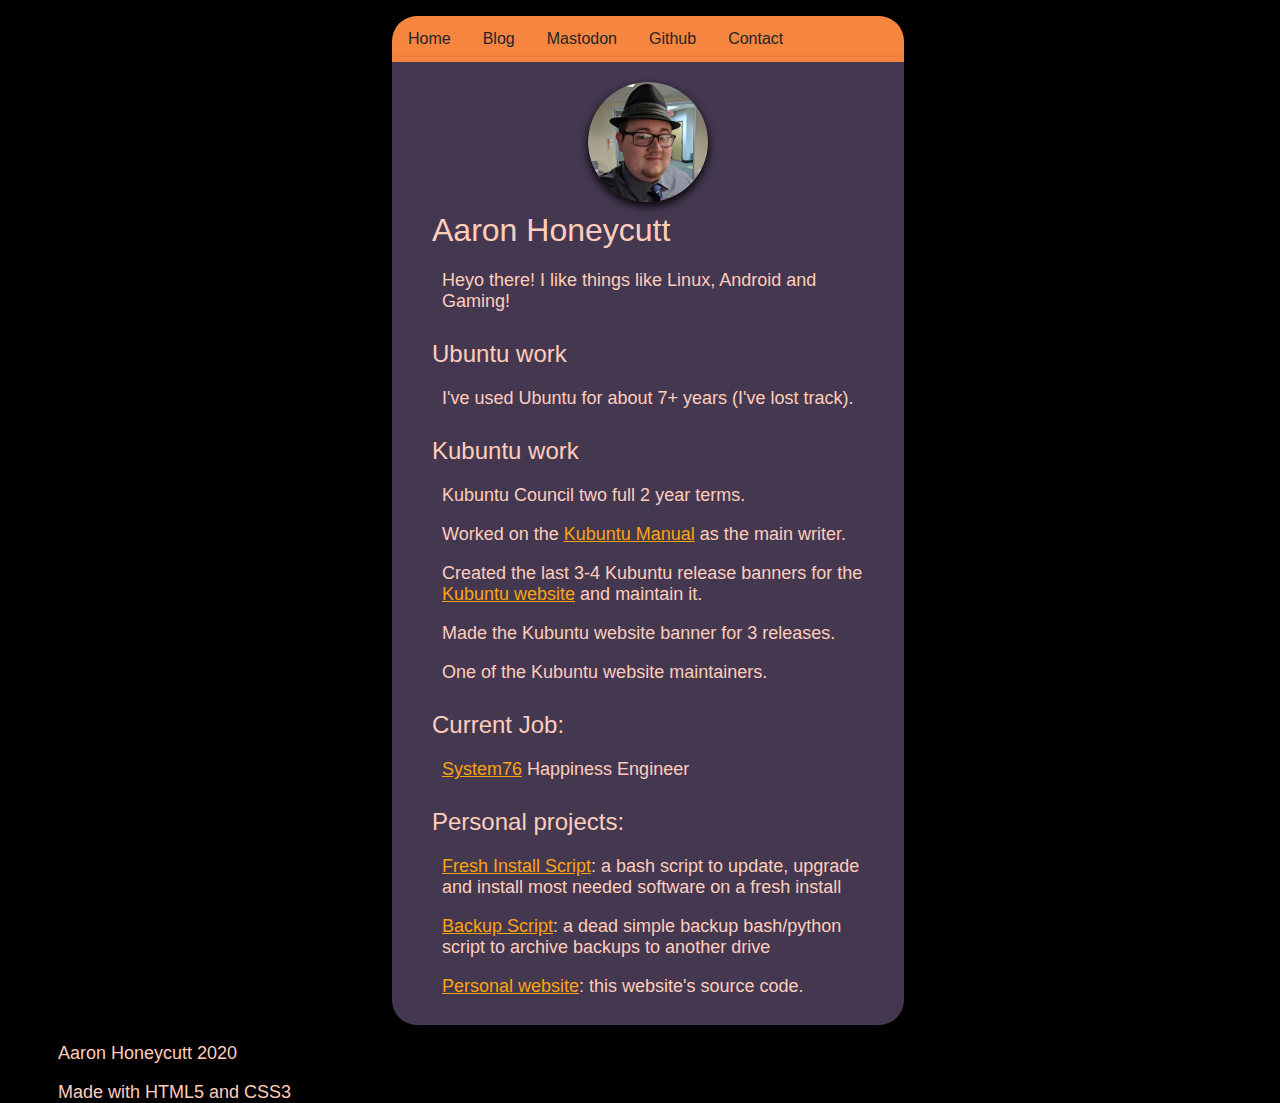
==== index.html @ b61f618d "Update index.html" ====
<!DOCTYPE html>
<html>
  <head>
    <meta charset="utf-8">
        <meta name="viewport" content="width=device-width, initial-scale=1.0">
        <title>Aaron Honeycutt's website</title>
        <link rel="stylesheet" href="style.css">
        <link rel="shortcut icon" type="image/x-icon" href="favicon.ico">
  </head>
<body>

  <div class="navbar"><div class="centered">
    <ul>
      <li><a href="https://ahoneybun.net">Home</a></li>
      <li><a href="http://ahoneybun.net/blog.html">Blog</a></li>
      <li><a href="https://mastodon.social/@fishfulpenguin">Mastodon</a><li>
      <li><a href="https://github.com/ahoneybun">Github</a></li>
      <li><a href="mailto:aaronhoneycutt@pm.me">Contact</a><li>
    </ul>
  </div></div>

  <div class="content">
    <img class="face" src="images/website-image_120.png">
    <h1>Aaron Honeycutt</h1>
      <p> Heyo there! I like things like Linux, Android and Gaming! </p>
    <h2>Ubuntu work</h2>
      <p> I've used Ubuntu for about 7+ years (I've lost track). </p>
    <h2> Kubuntu work </h2>
      <p> Kubuntu Council two full 2 year terms. </p>
      <p> Worked on the <a href="https://github.com/kubuntu-team/kubuntu-manual">Kubuntu Manual</a> as the main writer. </p>
      <p> Created the last 3-4 Kubuntu release banners for the <a href="https://kubuntu.org/">Kubuntu website</a> and maintain it.</p>
      <p> Made the Kubuntu website banner for 3 releases.</p>
      <p> One of the Kubuntu website maintainers.</p>
    <h2> Current Job: </h2> 
      <p> <a href="https://system76.com">System76</a> Happiness Engineer</p>
    <h2> Personal projects: </h2>
      <p> <a href="https://github.com/ahoneybun/fresh-install-script">Fresh Install Script</a>: a bash script to update, upgrade and install most needed software on a fresh install</p>
      <p> <a href="https://github.com/ahoneybun/backup-script">Backup Script</a>: a dead simple backup bash/python script to archive backups to another drive</p>
      <p> <a href="https://github.com/ahoneybun/website">Personal website</a>: this website's source code.
  </div>
    <footer>
      <p>Aaron Honeycutt 2020</p>
      <p>Made with HTML5 and CSS3</p>
    </footer>
</body>
</html>
---- style.css ----
html, body {
  width: 100%;
  height: 100%;
  background-color: #000;
}

h1 {
  color: #FFCDBC;
  font-family: Fira sans, sans-serif;
  text-align: justify;
  margin-left: auto;
  margin-right: auto;
  margin-top: 0;
  padding-top: 10px;
  padding-left: 40px;
  font-weight: 200;
}

h2 {
  color: #FFCDBC;
  font-family: Fira sans, sans-serif;
  text-align: left;
  margin-left: auto;
  margin-right: auto;
  margin-top: 0;
  padding-top: 10px;
  padding-left: 40px;
  font-weight: 200;
}

p {
  color: #FFCDBC;
  font-family: Fira sans, sans-serif;
  font-size: 18px;
  text-align: left;
  margin-left: auto;
  margin-right: auto;
  padding-left: 50px;
  padding-right: 15px;
}

ul {
  color: #FFCDBC;
  font-family: Fira sans, sans-serif;
  padding-left: 60px;
  text-align: left;
}

.navbar {
  text-align: center;
}

.navbar ul {
  list-style-type: none;
  border-top-right-radius: 25px;
  border-top-left-radius: 25px;
  margin-left: auto;
  margin-right: auto;
  margin-bottom: 0;
  padding: 0;
  width: 40%;
  overflow: hidden;
  background-color: #F5853F;
  box-shadow: 0 5px 10px black;
  z-index: 1000;
}

.navbar li {
  float: left;
  text-align: center;
}

.centered {
  margin-left: auto;
  margin-right: auto;
}

.navbar li a {
  display: block;
  font-family: Fira sans, sans-serif;
  font-weight: 300;
  text-align: center;
  padding: 14px 16px;
  text-decoration: none;
  color: #232629;
}

.navbar li a:hover {
  background-color: #ffc300;
  color: #000;
}

.face {
  margin-left: auto;
  margin-right: auto;
  border-radius: 50%;
  display: block;
  box-shadow: 0 4px 10px black;
}

.album-cover {
  display: block;
  margin-left: auto;
  margin-right: auto;
  border-radius: 25px;
  background-position: left top;
  background-repeat: repeat;
  padding: 20px;
  width: 90%;
  height: auto; 
}

.content {
  padding-top: 20px;
  margin-bottom: 15px;
  border-bottom-left-radius: 25px;
  border-bottom-right-radius: 25px;
  background-color: #443850;
  min-width: 300px;
  width: 40%;
  height: auto;
  margin-left: auto;
  margin-right: auto;
  padding-bottom: 10px;
  float: center;
  z-index: 0;
  box-shadow: 0 -5px 0 #F5853F, 0 2px 10px black; 
}

.content a {
  color: #fca311;
}

footer {
  position: relative;
  color: #000000;
  font-family: Fira sans, sans-serif;
  font-size: 18px;
  text-align: center;
  margin-left: auto;
  margin-right: auto;
}
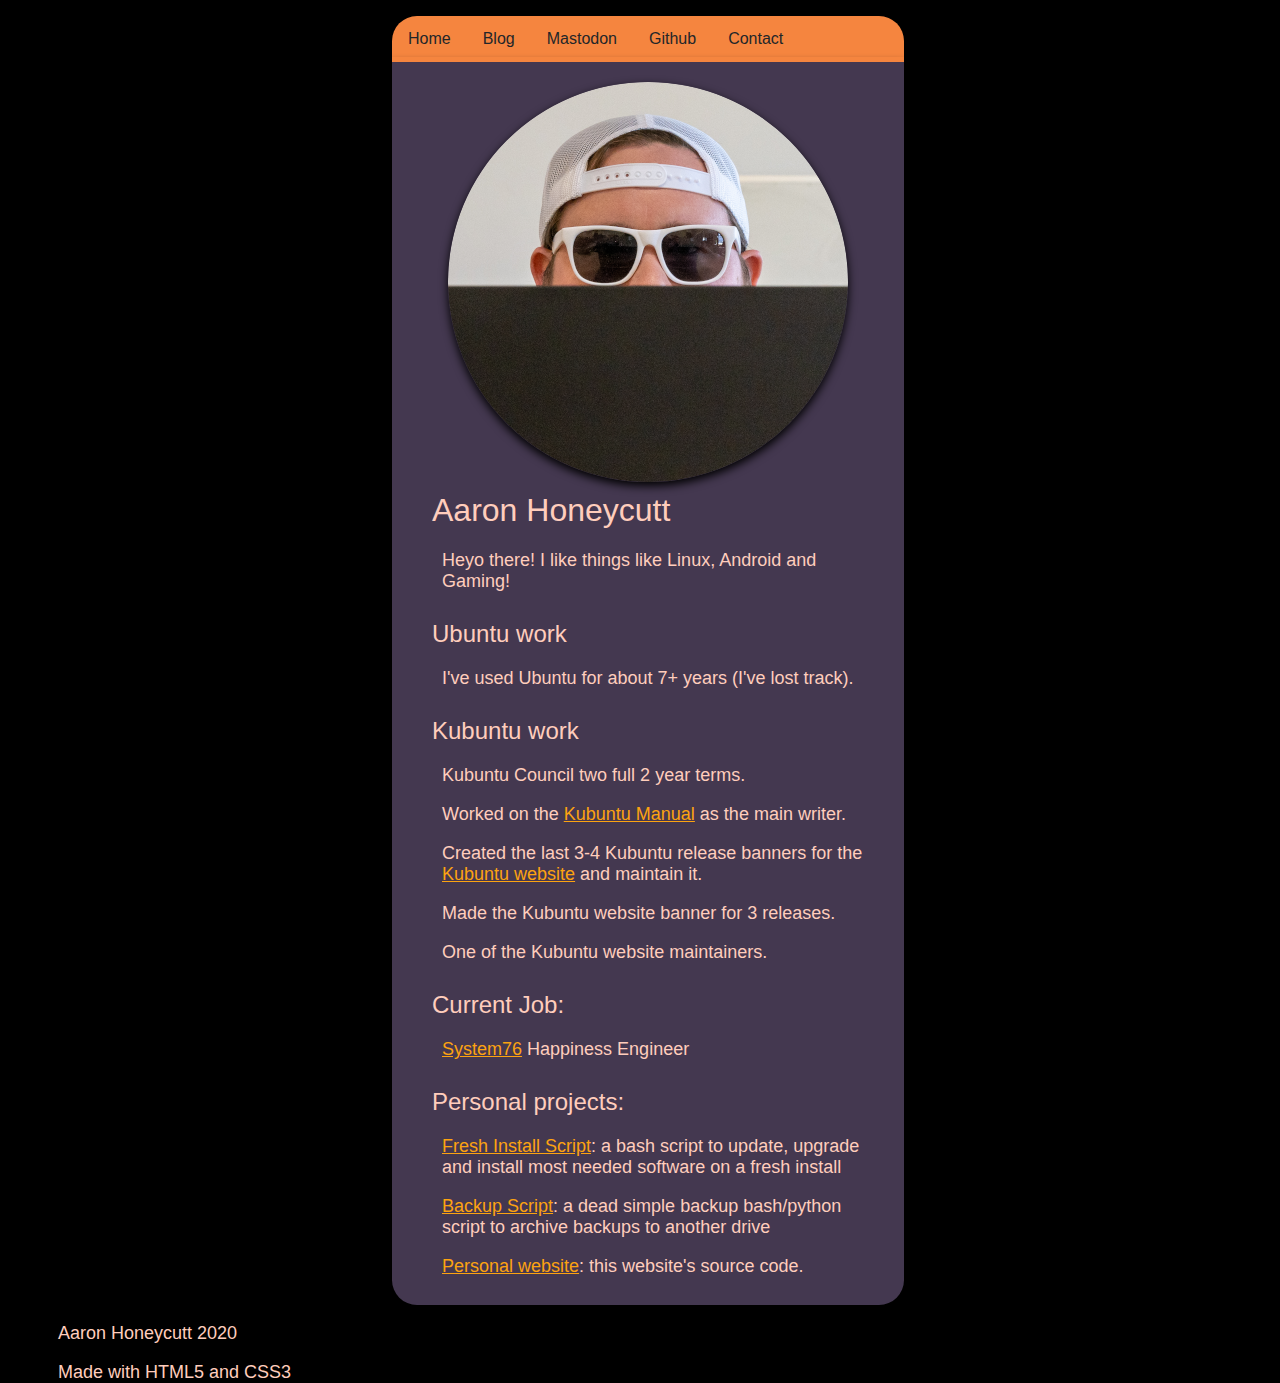
==== commit 23c71964: "Update profile picture" ====
--- a/index.html
+++ b/index.html
@@ -20,7 +20,7 @@
   </div></div>
 
   <div class="content">
-    <img class="face" src="images/website-image_120.png">
+    <img class="face" src="images/circle-profile_with-hat_mastodon.png">
     <h1>Aaron Honeycutt</h1>
       <p> Heyo there! I like things like Linux, Android and Gaming! </p>
     <h2>Ubuntu work</h2>
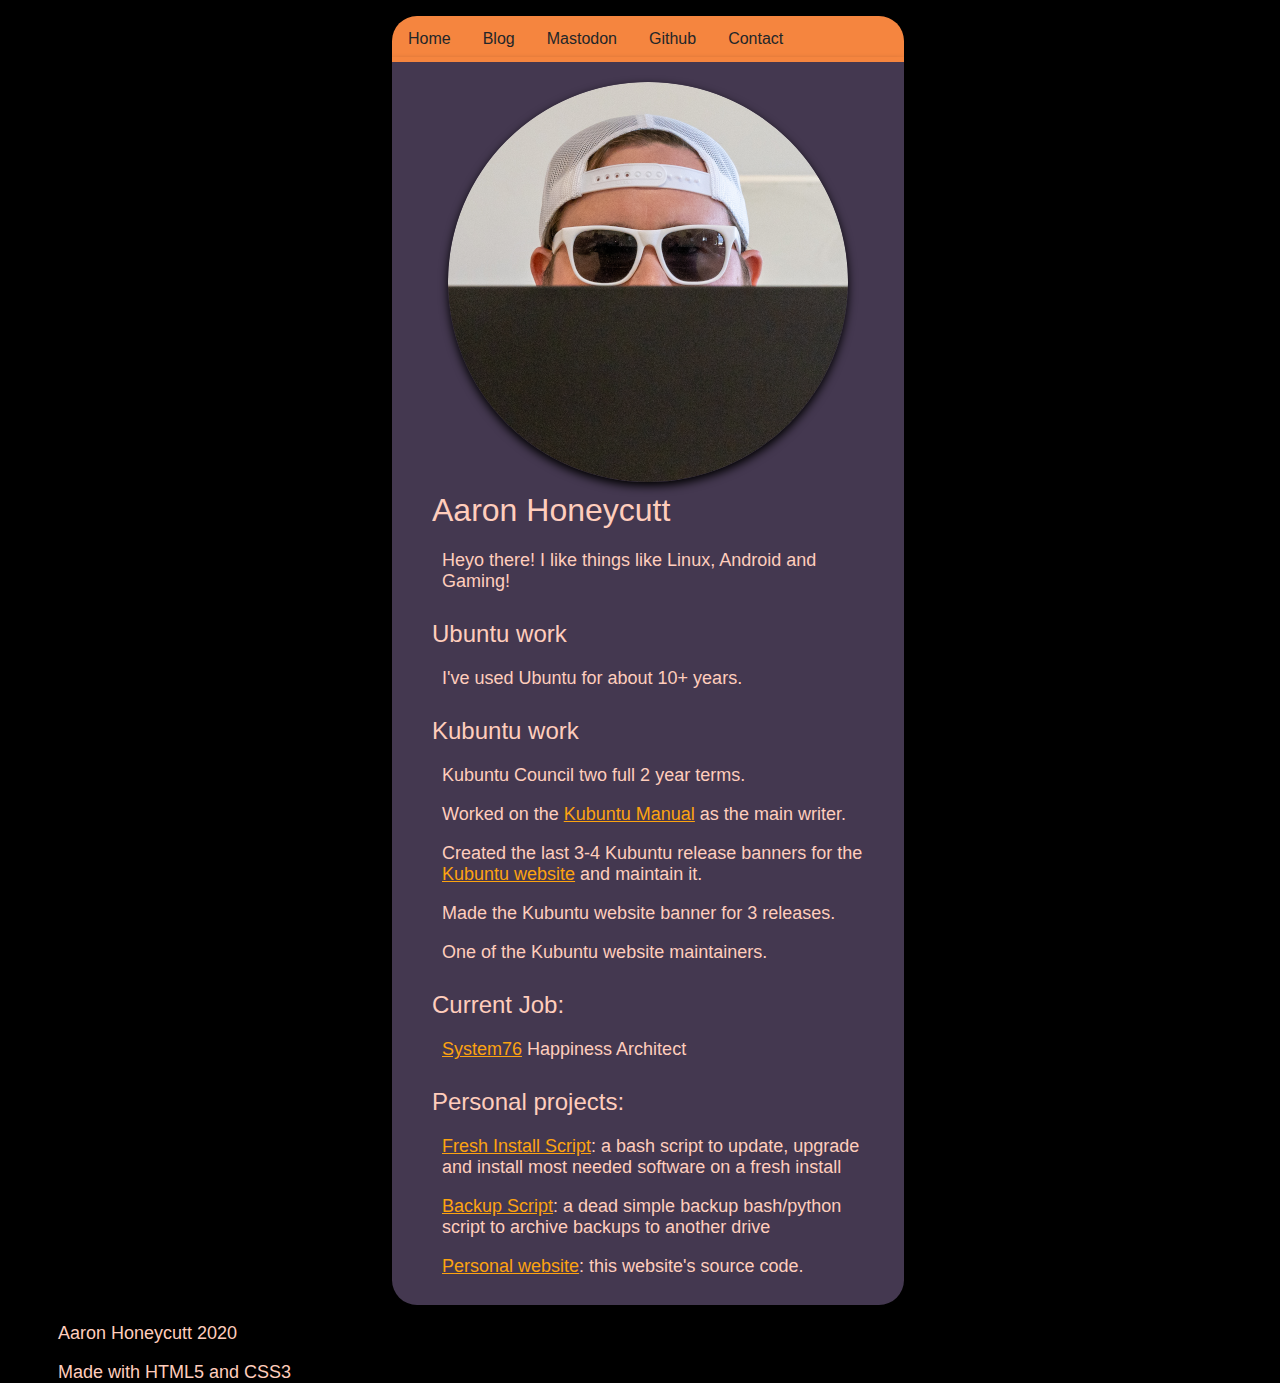
==== commit 1cfca78d: "Update job title and other info" ====
--- a/index.html
+++ b/index.html
@@ -24,7 +24,7 @@
     <h1>Aaron Honeycutt</h1>
       <p> Heyo there! I like things like Linux, Android and Gaming! </p>
     <h2>Ubuntu work</h2>
-      <p> I've used Ubuntu for about 7+ years (I've lost track). </p>
+      <p> I've used Ubuntu for about 10+ years. </p>
     <h2> Kubuntu work </h2>
       <p> Kubuntu Council two full 2 year terms. </p>
       <p> Worked on the <a href="https://github.com/kubuntu-team/kubuntu-manual">Kubuntu Manual</a> as the main writer. </p>
@@ -32,7 +32,7 @@
       <p> Made the Kubuntu website banner for 3 releases.</p>
       <p> One of the Kubuntu website maintainers.</p>
     <h2> Current Job: </h2> 
-      <p> <a href="https://system76.com">System76</a> Happiness Engineer</p>
+      <p> <a href="https://system76.com">System76</a> Happiness Architect</p>
     <h2> Personal projects: </h2>
       <p> <a href="https://github.com/ahoneybun/fresh-install-script">Fresh Install Script</a>: a bash script to update, upgrade and install most needed software on a fresh install</p>
       <p> <a href="https://github.com/ahoneybun/backup-script">Backup Script</a>: a dead simple backup bash/python script to archive backups to another drive</p>
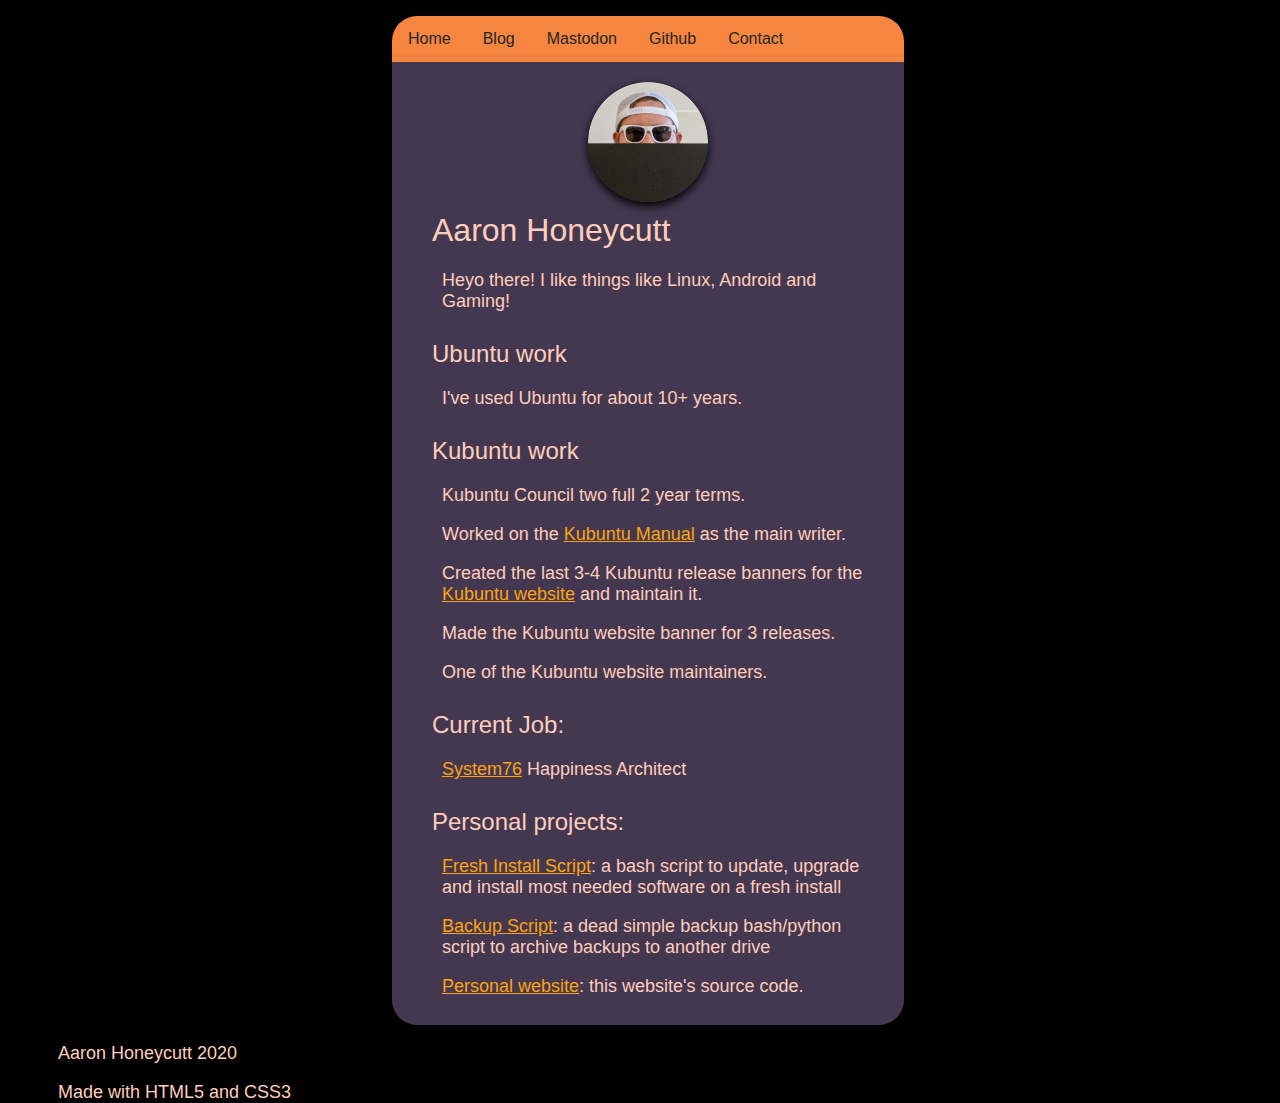
==== commit df8ae43d: "Update profile pic" ====
--- a/index.html
+++ b/index.html
@@ -20,7 +20,7 @@
   </div></div>
 
   <div class="content">
-    <img class="face" src="images/circle-profile_with-hat_mastodon.png">
+    <img class="face" src="images/circle-profile_with-hat-120.png">
     <h1>Aaron Honeycutt</h1>
       <p> Heyo there! I like things like Linux, Android and Gaming! </p>
     <h2>Ubuntu work</h2>
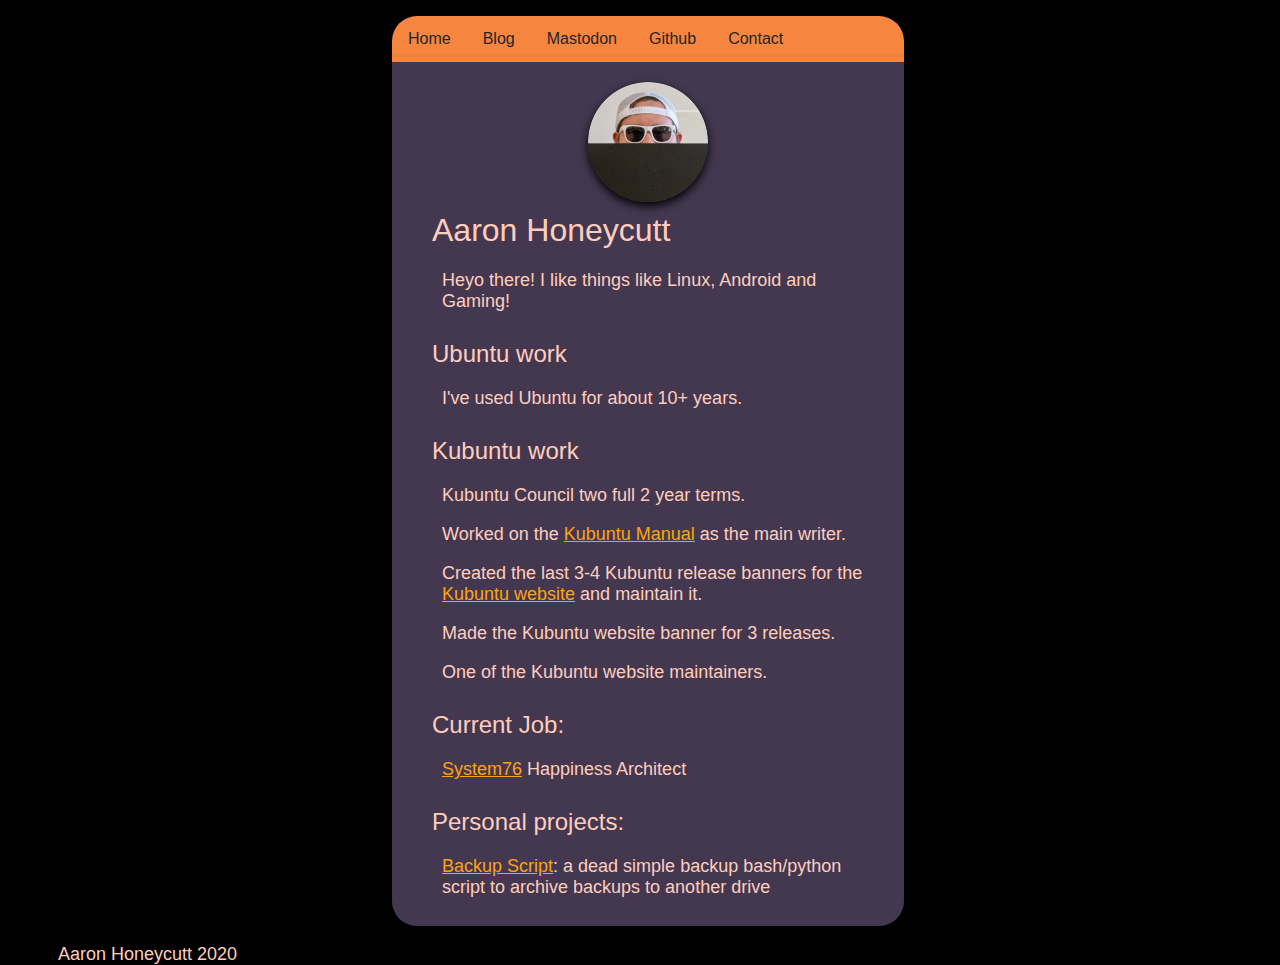
==== commit 69ebe643: "Clean up" ====
--- a/index.html
+++ b/index.html
@@ -34,13 +34,10 @@
     <h2> Current Job: </h2> 
       <p> <a href="https://system76.com">System76</a> Happiness Architect</p>
     <h2> Personal projects: </h2>
-      <p> <a href="https://github.com/ahoneybun/fresh-install-script">Fresh Install Script</a>: a bash script to update, upgrade and install most needed software on a fresh install</p>
       <p> <a href="https://github.com/ahoneybun/backup-script">Backup Script</a>: a dead simple backup bash/python script to archive backups to another drive</p>
-      <p> <a href="https://github.com/ahoneybun/website">Personal website</a>: this website's source code.
   </div>
     <footer>
       <p>Aaron Honeycutt 2020</p>
-      <p>Made with HTML5 and CSS3</p>
     </footer>
 </body>
 </html>
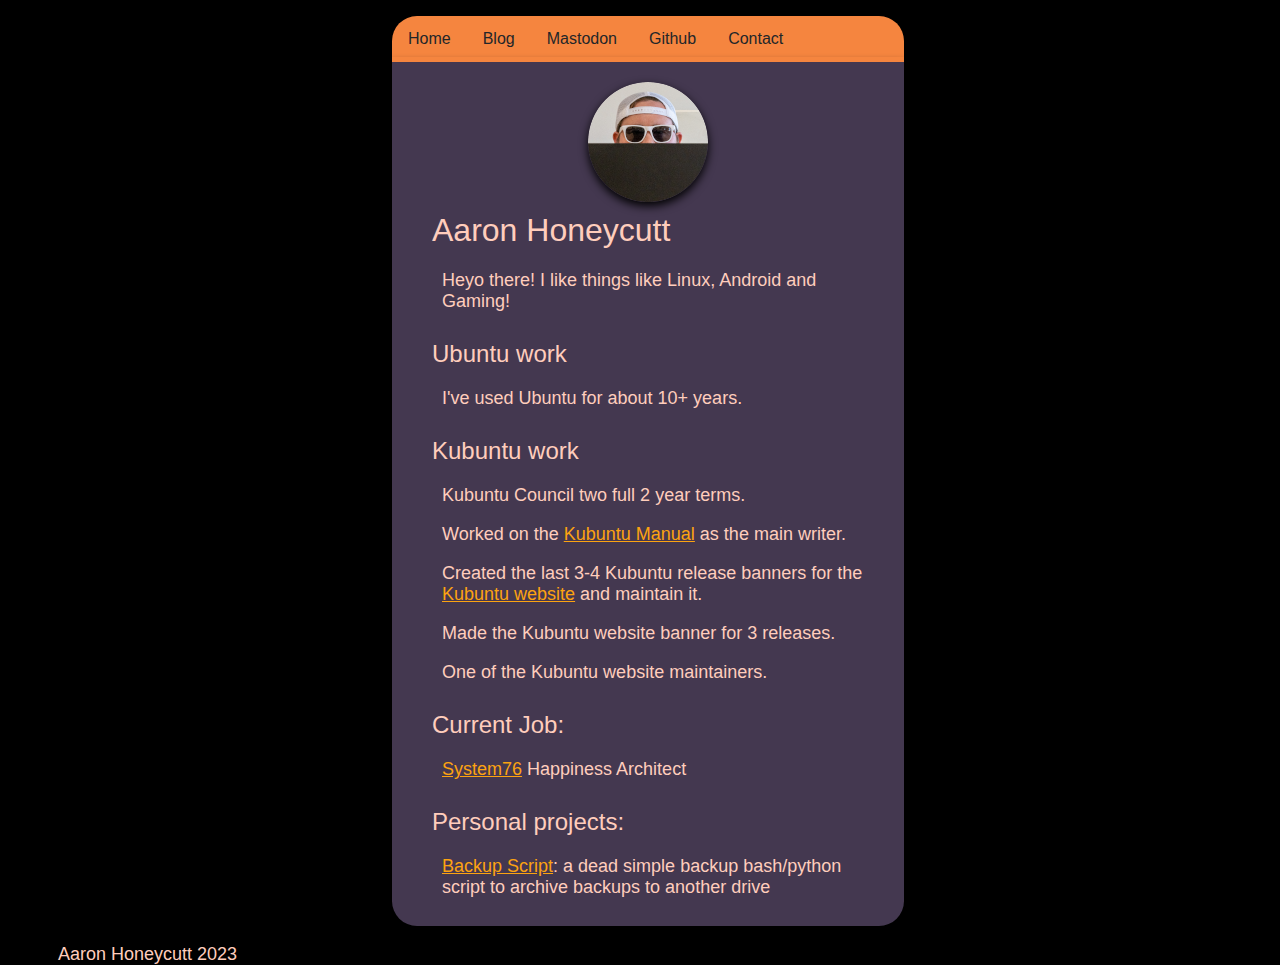
==== commit 717e5e3f: "Update copyright" ====
--- a/index.html
+++ b/index.html
@@ -37,7 +37,7 @@
       <p> <a href="https://github.com/ahoneybun/backup-script">Backup Script</a>: a dead simple backup bash/python script to archive backups to another drive</p>
   </div>
     <footer>
-      <p>Aaron Honeycutt 2020</p>
+      <p>Aaron Honeycutt 2023</p>
     </footer>
 </body>
 </html>
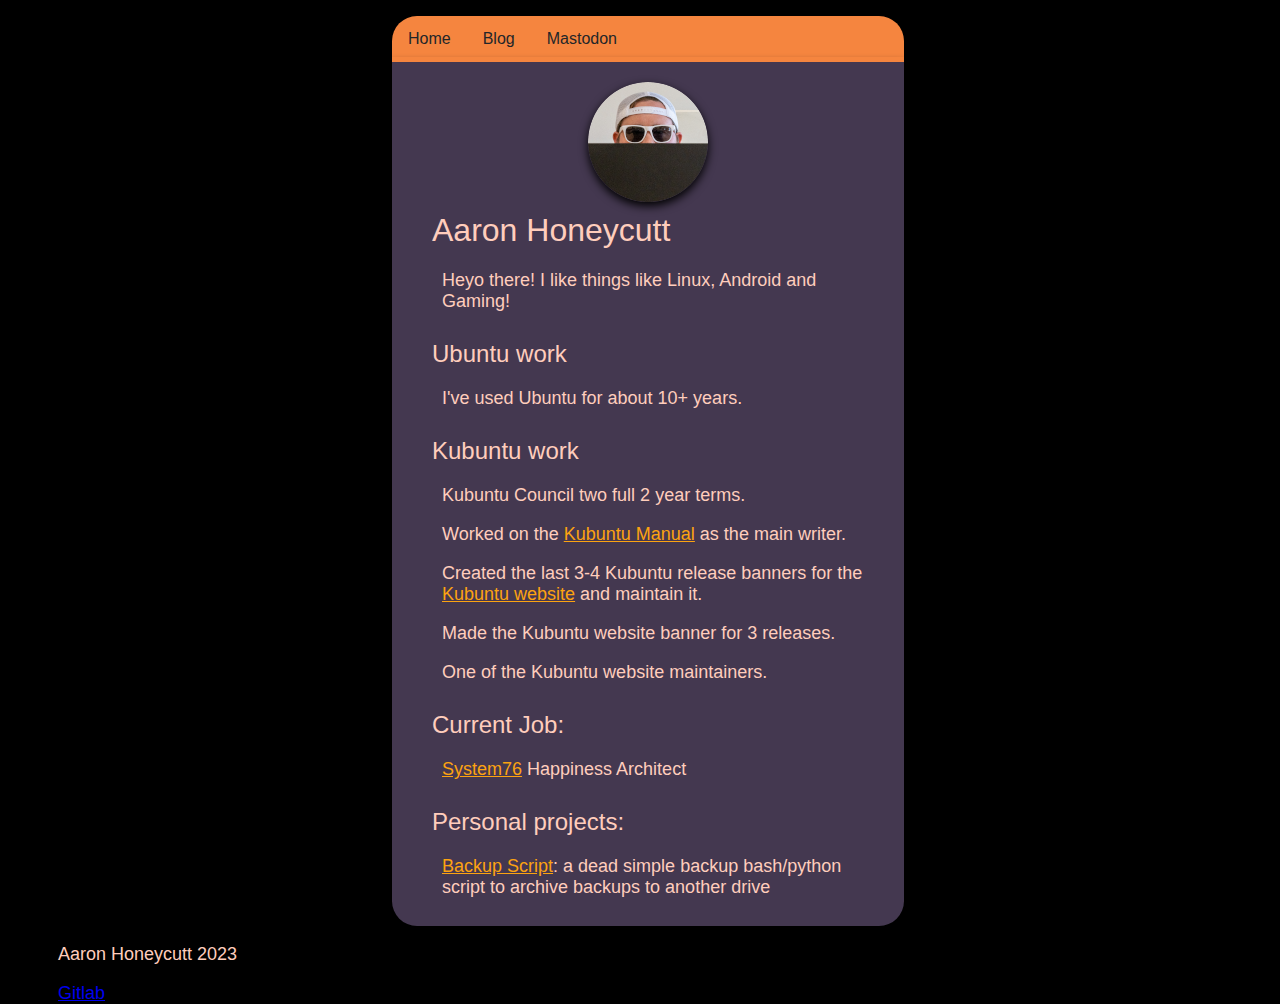
==== commit f10a9d81: "Remove content to clean up navbar" ====
--- a/index.html
+++ b/index.html
@@ -14,8 +14,6 @@
       <li><a href="https://ahoneybun.net">Home</a></li>
       <li><a href="http://ahoneybun.net/blog.html">Blog</a></li>
       <li><a href="https://mastodon.social/@fishfulpenguin">Mastodon</a><li>
-      <li><a href="https://github.com/ahoneybun">Github</a></li>
-      <li><a href="mailto:aaronhoneycutt@pm.me">Contact</a><li>
     </ul>
   </div></div>
 
@@ -38,6 +36,7 @@
   </div>
     <footer>
       <p>Aaron Honeycutt 2023</p>
+      <p> <a href="https://gitlab.com/ahoneybun"> Gitlab </a> </p>
     </footer>
 </body>
 </html>
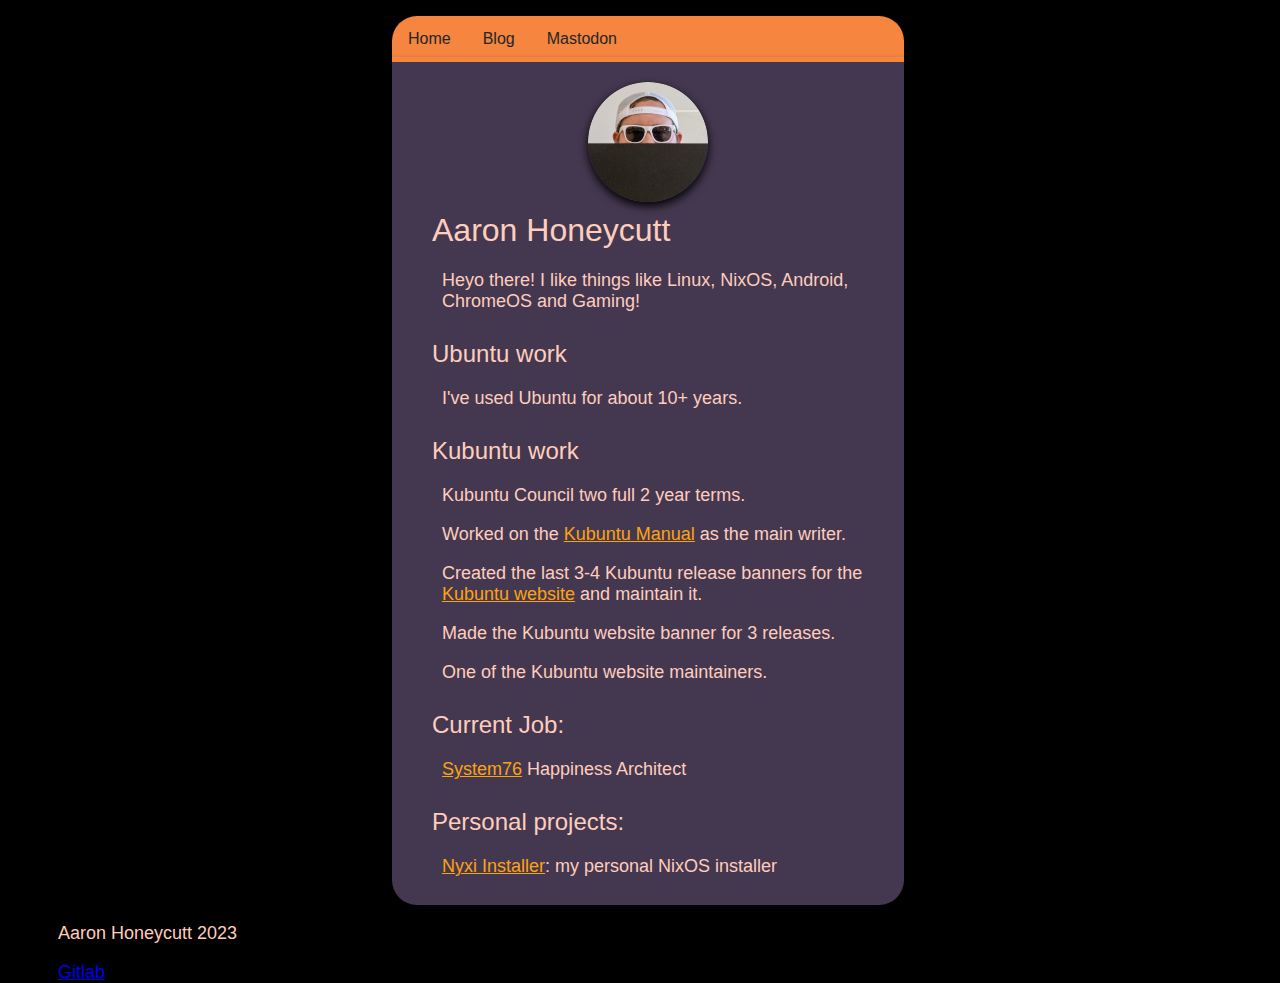
==== commit f709f61d: "Update content" ====
--- a/index.html
+++ b/index.html
@@ -20,7 +20,7 @@
   <div class="content">
     <img class="face" src="images/circle-profile_with-hat-120.png">
     <h1>Aaron Honeycutt</h1>
-      <p> Heyo there! I like things like Linux, Android and Gaming! </p>
+      <p> Heyo there! I like things like Linux, NixOS, Android, ChromeOS and Gaming! </p>
     <h2>Ubuntu work</h2>
       <p> I've used Ubuntu for about 10+ years. </p>
     <h2> Kubuntu work </h2>
@@ -32,7 +32,7 @@
     <h2> Current Job: </h2> 
       <p> <a href="https://system76.com">System76</a> Happiness Architect</p>
     <h2> Personal projects: </h2>
-      <p> <a href="https://github.com/ahoneybun/backup-script">Backup Script</a>: a dead simple backup bash/python script to archive backups to another drive</p>
+      <p> <a href="https://gitlab.com/ahoneybun/nyxi-installer"> Nyxi Installer</a>: my personal NixOS installer </p>
   </div>
     <footer>
       <p>Aaron Honeycutt 2023</p>
